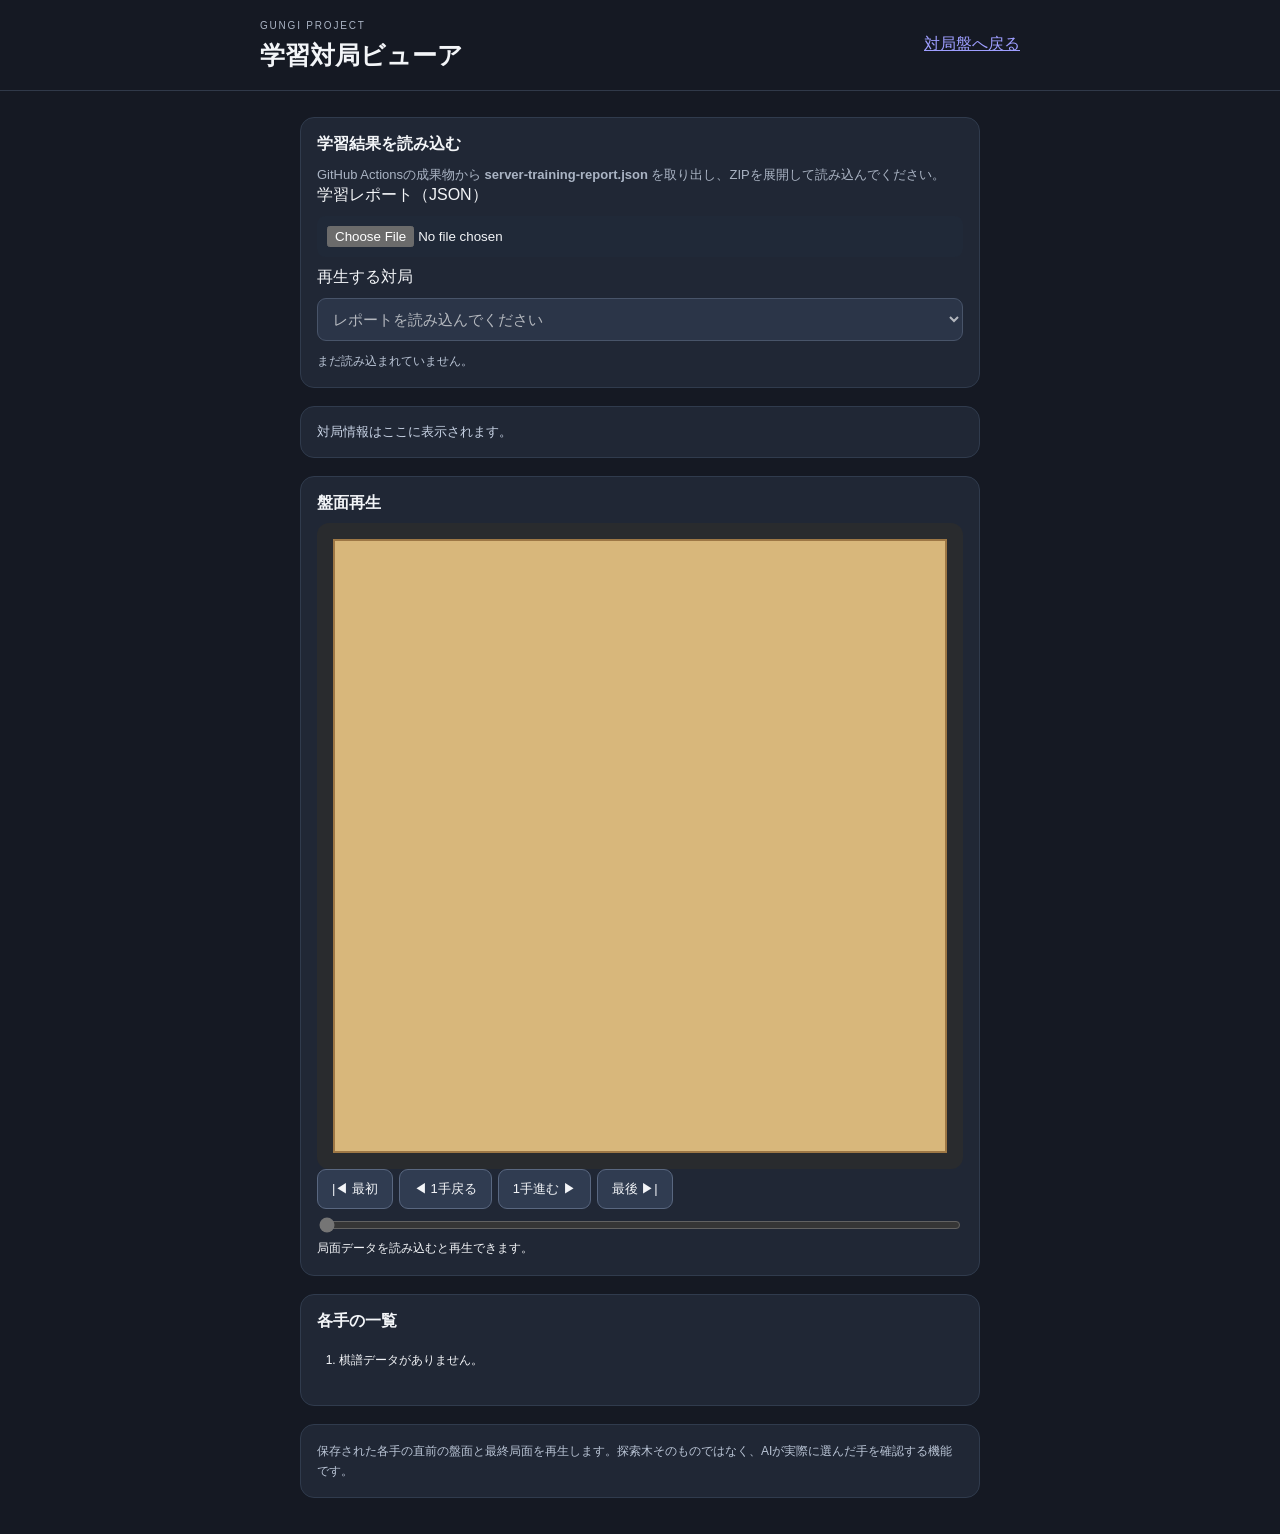
==== training-replay.html @ b80d1679 "Add visual training game replay page" ====
<!doctype html><html lang="ja"><head><meta charset="utf-8"><meta name="viewport" content="width=device-width,initial-scale=1,viewport-fit=cover"><meta name="theme-color" content="#151923"><title>学習対局ビューア | 軍儀 AI</title><link rel="stylesheet" href="style-20261107ar.css?v=20261108lasttwo1"><style>
.viewer-tools{display:grid;gap:10px}.viewer-tools input[type=file]{max-width:100%;padding:10px;background:#202938;border-radius:8px}.viewer-meta{display:flex;flex-wrap:wrap;gap:8px 16px;font-size:13px}.viewer-meta span{color:#c7d2e4}.viewer-board-wrap{max-width:720px;margin:0 auto}.viewer-board{pointer-events:none}.viewer-controls{display:flex;flex-wrap:wrap;gap:6px;align-items:center}.viewer-controls button{margin:0!important}.viewer-controls input{width:100%;accent-color:#b9c7e2}.viewer-move{font-size:13px;line-height:1.7;white-space:pre-wrap;overflow-wrap:anywhere}.viewer-list{padding-left:22px;max-height:260px;overflow:auto}.viewer-list li{padding:4px 0;font-size:12px;cursor:pointer}.viewer-list li.active{color:#fff;font-weight:700;background:#394866;border-radius:5px;padding-left:5px}.viewer-note{font-size:12px;line-height:1.7;color:#b9c4d5}
</style></head><body><header class="topbar"><div><p class="eyebrow">GUNGI PROJECT</p><h1>学習対局ビューア</h1></div><a href="./index.html">対局盤へ戻る</a></header><main>
<section class="panel"><h2>学習結果を読み込む</h2><p>GitHub Actionsの成果物から <strong>server-training-report.json</strong> を取り出し、ZIPを展開して読み込んでください。</p><div class="viewer-tools"><label for="report-file">学習レポート（JSON）</label><input id="report-file" type="file" accept=".json,application/json"><label for="game-select">再生する対局</label><select id="game-select" disabled><option>レポートを読み込んでください</option></select><p id="load-status" role="status" class="viewer-note">まだ読み込まれていません。</p></div></section>
<section class="panel"><div class="viewer-meta" id="game-meta"><span>対局情報はここに表示されます。</span></div></section>
<section class="panel"><h2>盤面再生</h2><div class="board-wrap viewer-board-wrap"><div id="viewer-board" class="board-coordinates viewer-board" aria-label="再生盤面"></div></div><div class="viewer-controls"><button id="first" disabled>|◀ 最初</button><button id="prev" disabled>◀ 1手戻る</button><button id="next" disabled>1手進む ▶</button><button id="last" disabled>最後 ▶|</button><input id="range" type="range" min="0" max="0" value="0" step="1" disabled></div><p id="frame-status" class="replay-status">局面データを読み込むと再生できます。</p><p id="move-info" class="viewer-move"></p></section>
<section class="panel"><h2>各手の一覧</h2><ol id="move-list" class="viewer-list"><li>棋譜データがありません。</li></ol></section>
<section class="panel"><p class="viewer-note">保存された各手の直前の盤面と最終局面を再生します。探索木そのものではなく、AIが実際に選んだ手を確認する機能です。</p></section></main><script src="./training-replay.js?v=20261110view1"></script></body></html>
---- style-20261107ar.css ----
:root{color-scheme:dark;--bg:#151923;--panel:#202735;--text:#f3f5f8;--muted:#aab4c4;--wood:#d8b77b;--wood-dark:#9d7745;--accent:#9eafff}
*{box-sizing:border-box}body{margin:0;background:var(--bg);color:var(--text);font-family:-apple-system,BlinkMacSystemFont,"Hiragino Kaku Gothic ProN",sans-serif}
.topbar{display:flex;align-items:center;justify-content:space-between;padding:18px max(16px,calc((100vw - 760px)/2));border-bottom:1px solid #303949}.eyebrow{margin:0 0 4px;color:var(--muted);font-size:10px;letter-spacing:.18em}h1{margin:0;font-size:25px}.status{color:#d8c18f;font-size:12px;border:1px solid #756444;padding:6px 9px;border-radius:20px}
main{width:min(100% - 24px,680px);margin:18px auto 36px;display:grid;gap:14px}.panel{background:var(--panel);border:1px solid #303b4d;border-radius:14px;padding:16px}h2{margin:0 0 9px;font-size:16px}p{color:var(--muted);line-height:1.65;font-size:13px;margin:0}
.setup-controls{display:grid;grid-template-columns:1fr;gap:9px}.setup-controls label,.piece-heading{font-size:13px;color:var(--muted)}select{width:100%;padding:11px;border:1px solid #596780;border-radius:9px;background:#303c51;color:var(--text);font-size:15px}.piece-heading{display:flex;justify-content:space-between;gap:8px;align-items:center}.piece-heading strong{color:var(--text)}#inventory-count{color:var(--accent);font-size:12px}
.piece-picker{display:grid;grid-template-columns:repeat(3,minmax(0,1fr));gap:7px}.piece-choice{margin:0!important;min-width:0;padding:11px 3px!important;border:1px solid #596780!important;border-radius:8px!important;background:#303c51!important;color:var(--text)!important;font-size:13px!important}.piece-choice.active{border:2px solid var(--accent)!important;background:#394866!important;color:white!important}.piece-choice:disabled{opacity:.35;text-decoration:line-through}#message{padding:9px;background:#18202d;border-radius:8px}
.board-wrap{padding:10px;background:#292b2e;border-radius:12px}.board-coordinates{display:grid;grid-template-columns:repeat(9,minmax(0,1fr));width:100%;aspect-ratio:1;border:2px solid var(--wood-dark);background:var(--wood);gap:1px}.square{min-width:0;border:0;padding:0;position:relative;background:var(--wood);color:#332719;display:grid;place-items:center;font-size:clamp(9px,3vw,17px);cursor:pointer;touch-action:manipulation}.square.selected{outline:3px solid #667fff;outline-offset:-3px;background:#f0d59f}.square .coord{position:absolute;top:2px;left:3px;font-size:8px;opacity:.55}.stack-label{max-width:100%;overflow-wrap:anywhere;text-align:center;padding:7px 1px 1px}.square.first-side{background:#f0d59f}.square.second-side{background:#b8c7e0}
.control-heading{display:flex;justify-content:space-between;align-items:center;gap:12px}.control-heading h2{margin:0}#selected{color:var(--accent)}button:not(.square):not(.piece-choice){margin:8px 6px 0 0;border:1px solid #596780;background:#303c51;color:var(--text);border-radius:9px;padding:10px 14px;font-size:13px}
.inventory-summary{display:grid;gap:12px}.inventory-side strong{font-size:13px}.inventory-side p{margin-top:4px;font-size:12px;line-height:1.8}.roadmap{margin:8px 0 0;padding-left:22px;color:var(--muted);line-height:2;font-size:13px}.roadmap .active{color:#d8c18f}.roadmap .done{color:#8fc7a0}footer{text-align:center;color:#778397;font-size:11px;padding:12px 0 26px}@media(min-width:600px){main{margin-top:26px;gap:18px}.board-wrap{padding:16px}.piece-picker{grid-template-columns:repeat(4,minmax(0,1fr))}}
.square.legal-target{background:#9bd39f!important;outline:3px solid #327b48;outline-offset:-3px}.square.legal-target::after{content:'●';font-size:clamp(12px,4vw,22px);color:#286b3b;opacity:.85}

.mode-toggle{display:block!important;width:100%;padding:16px!important;margin:0!important;border:2px solid #9eafff!important;border-radius:12px!important;background:#394866!important;color:#fff!important;font-size:16px!important;font-weight:700!important;min-height:54px}

.mode-toggle[hidden]{display:none!important}

/* Individual piece faces reveal each layer's side, including covered pieces. */
.stack-label{display:flex;flex-direction:column;align-items:center;justify-content:center;gap:2px;width:100%;padding:10px 1px 1px;z-index:1}
.stack-piece{display:block;max-width:100%;min-width:72%;padding:1px 3px;border-radius:4px;font-size:clamp(8px,2.5vw,14px);line-height:1.25;font-weight:700;text-align:center;white-space:nowrap;overflow:hidden;text-overflow:clip}
.stack-piece.piece-white{background:#fff;color:#20242b;border:1px solid #b9c1cc;box-shadow:0 1px 2px #0003}
.stack-piece.piece-black{background:#20242b;color:#fff;border:1px solid #0d1118;box-shadow:0 1px 2px #0005}
.square.first-side,.square.second-side{background:var(--wood)}
.square.selected{background:var(--wood)!important}

/* Gungi koma: round, raised discs; lower layers remain visible as colored rims. */
.square{overflow:visible;z-index:0}
.square:has(.stack-label){z-index:1}
.stack-label{position:absolute;inset:0;display:block;width:100%;height:100%;padding:0;pointer-events:none;overflow:visible}
.stack-piece{position:absolute;left:50%;top:50%;display:grid;place-items:center;width:74%;aspect-ratio:1;border-radius:50%;padding:0;min-width:0;max-width:none;line-height:1;font-size:clamp(10px,3.1vw,19px);font-weight:800;white-space:nowrap;overflow:visible;text-overflow:clip;box-sizing:border-box}
.stack-piece.piece-white{background:radial-gradient(circle at 35% 28%,#fff 0%,#fff 62%,#e4e7ec 100%);color:#111;border:5px solid #c9cbd0;box-shadow:0 4px 7px #0005,inset 0 1px 2px #fff}
.stack-piece.piece-black{background:radial-gradient(circle at 35% 28%,#252525 0%,#050505 70%);color:#fff;border:5px solid #55565a;box-shadow:0 4px 7px #0007,inset 0 1px 2px #777}
.stack-piece:not(:last-child){text-shadow:none}
.square.selected{z-index:3}
.square.legal-target{z-index:2}
@media(min-width:600px){.stack-piece{font-size:clamp(12px,2vw,20px)}}

/* Final token geometry: every layer is a true circle; only the top layer has a glyph. */
.square .stack-label{position:absolute;inset:0;width:100%;height:100%;padding:0;margin:0;display:block;overflow:visible;pointer-events:none}
.square .stack-piece{position:absolute;left:50%;top:calc(50% + var(--layer-offset, 0%));transform:translate(-50%,-50%);display:flex;align-items:center;justify-content:center;width:76%;height:76%;min-width:0;max-width:none;aspect-ratio:1/1;box-sizing:border-box;border-radius:50%;padding:0;line-height:1;white-space:nowrap;overflow:hidden;text-overflow:clip}
.square .stack-piece.piece-white{background:radial-gradient(circle at 35% 28%,#fff 0%,#fff 65%,#e5e7eb 100%);color:#111;border:5px solid #c8cbd1;box-shadow:0 4px 7px #0005,inset 0 1px 2px #fff}
.square .stack-piece.piece-black{background:radial-gradient(circle at 35% 28%,#252525 0%,#050505 72%);color:#fff;border:5px solid #55565a;box-shadow:0 4px 7px #0007,inset 0 1px 2px #777}
.square .stack-piece:not(:last-child){font-size:0!important}
.square .stack-piece:last-child{font-size:clamp(11px,3.2vw,20px);font-weight:800}

/* Keep the 9x9 board geometry fixed regardless of piece labels or stacks. */
.board-coordinates{
  display:grid;
  grid-template-columns:repeat(9,minmax(0,1fr));
  grid-template-rows:repeat(9,minmax(0,1fr));
  grid-auto-rows:minmax(0,1fr);
  aspect-ratio:1 / 1;
  width:100%;
  height:auto;
  min-width:0;
  min-height:0;
  box-sizing:border-box;
}
.square{
  width:100%;
  height:100%;
  min-width:0;
  min-height:0;
  box-sizing:border-box;
  overflow:visible;
}
.square .stack-label{
  position:absolute;
  inset:0;
  width:100%;
  height:100%;
  min-width:0;
  min-height:0;
}
.square .stack-piece{
  width:76%;
  height:76%;
  border-width:2px!important;
  box-sizing:border-box;
}

/* Explicitly center layer one and stack higher layers upward. */
.square .stack-piece{position:absolute!important;left:50%!important;transform:translate(-50%,-50%)!important;width:76%!important;height:76%!important;border-width:2px!important;border-radius:50%!important;box-sizing:border-box!important;}

/* Compact, overlapping stack: layer 1 centered; layers 2 and 3 rise gently. */
.square .stack-piece{transform:translate(-50%,-50%)!important;border-radius:50%!important;}

/* Stack spacing is controlled by the renderer; preserve circular styling. */


/* Board checker pattern: even row+column is pale, odd is warm brown. */
.square.parity-light,
.square.first-side.parity-light,
.square.second-side.parity-light {
  background: #ead8b5;
}
 .square.parity-brown,
.square.first-side.parity-brown,
.square.second-side.parity-brown {
  background: #c9a66e;
}
.square.selected {
  background: #f0d59f!important;
}


/* Temporary check alert shown over the board, facing the checked player. */
.board-wrap{position:relative}
#check-overlay{
  position:absolute;
  left:50%;
  top:50%;
  z-index:20;
  transform:translate(-50%,-50%);
  pointer-events:none;
  color:#fff;
  background:rgba(18,22,30,.88);
  border:2px solid #d8c18f;
  border-radius:14px;
  padding:14px 24px;
  font-size:clamp(30px,9vw,54px);
  line-height:1.2;
  font-weight:900;
  letter-spacing:.12em;
  text-shadow:0 2px 5px #000;
  box-shadow:0 5px 18px #0008;
}
#check-overlay[hidden]{display:none}

/* Fade the check alert out during its final half-second. */
#check-overlay{opacity:1;transition:opacity .5s ease;}
#check-overlay.is-fading{opacity:0;}


/* Finished game state */
#status{white-space:nowrap}


/* Move history */
.history-heading{display:flex;align-items:center;justify-content:space-between;gap:12px}
.history-heading h2{margin:0}
#history-count{font-size:12px;color:var(--accent)}
.move-history{list-style:none;margin:12px 0 0;padding:0;display:grid;gap:7px;max-height:360px;overflow-y:auto}
.history-entry{display:grid;gap:3px;padding:10px 11px;border:1px solid #3a4659;border-radius:9px;background:#18202d}
.history-entry strong{font-size:12px;color:#d8c18f}
.history-entry span{font-size:13px;line-height:1.5;color:var(--text);overflow-wrap:anywhere}
.history-place strong{color:#9eafff}
.history-deploy strong{color:#8fc7a0}
.history-empty{padding:12px;color:var(--muted);font-size:13px;line-height:1.6;background:#18202d;border-radius:9px}

/* Learning-data transfer controls */
.transfer-tools{display:grid;gap:9px;margin-top:18px;padding-top:14px;border-top:1px solid var(--border,#3a4659)}
.transfer-tools h3{margin:0;font-size:16px}
.transfer-tools p{margin:0;font-size:13px;line-height:1.6;color:var(--muted)}
#training-transfer-data{width:100%;box-sizing:border-box;resize:vertical;border:1px solid #596579;border-radius:9px;background:#111722;color:#edf1f7;padding:10px;font:12px/1.5 ui-monospace,monospace}
.transfer-tools button{min-height:42px;border:1px solid #596579;border-radius:9px;background:#252f40;color:#f4f5f8;padding:9px 12px;font:inherit}
.transfer-tools button:active{opacity:.75}

.saved-games{display:grid;gap:9px;margin-top:12px;padding-top:12px;border-top:1px solid #3a4659}.saved-games h3{margin:0;font-size:15px}.saved-games p{font-size:12px;line-height:1.6}#tournament-game-detail{white-space:pre-line;overflow-wrap:anywhere}.tournament-board-wrap{padding:7px;margin-top:2px}.tournament-board{pointer-events:none}.tournament-board .square{cursor:default}

.replay-controls{display:flex;flex-wrap:wrap;align-items:center;gap:5px;margin-top:10px}.replay-controls button{margin:0!important;padding:8px 10px!important;min-height:36px}.replay-controls input[type=range]{width:100%;margin:5px 0;accent-color:#b9c7e2}.replay-status{margin:4px 0 0;font-size:12px;line-height:1.6;color:var(--text)}.saved-game-history{display:grid;gap:9px;margin-top:18px;padding-top:14px;border-top:1px solid #3a4659}.saved-game-history>p{font-size:12px;line-height:1.6;margin:0}.saved-game-history .history-entry{cursor:pointer}.saved-game-history .history-entry:active{opacity:.7}

.saved-game-history{margin-top:1.25rem;padding-top:1rem;border-top:1px solid var(--border,#596273)}
.saved-game-history .history-heading h3{margin:0}
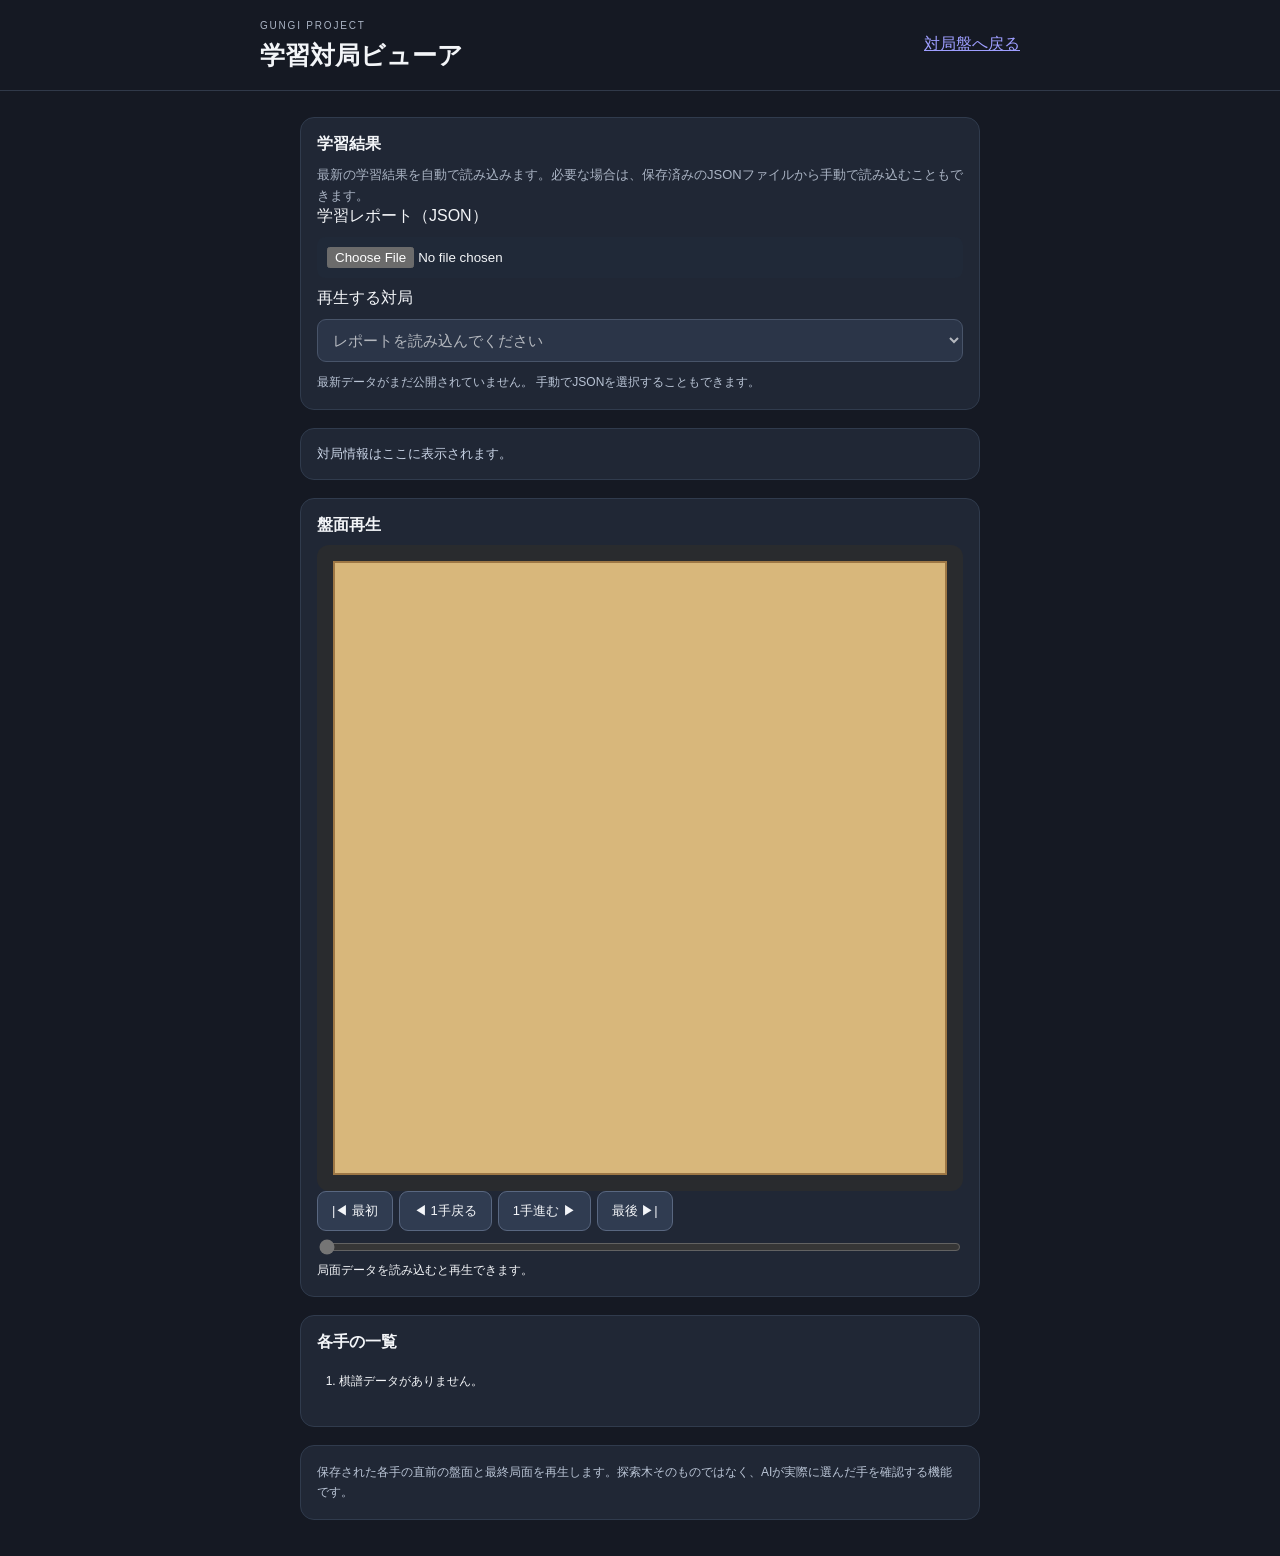
==== commit 3ca76310: "Explain automatic replay loading" ====
--- a/training-replay.html
+++ b/training-replay.html
@@ -1,8 +1,8 @@
 <!doctype html><html lang="ja"><head><meta charset="utf-8"><meta name="viewport" content="width=device-width,initial-scale=1,viewport-fit=cover"><meta name="theme-color" content="#151923"><title>学習対局ビューア | 軍儀 AI</title><link rel="stylesheet" href="style-20261107ar.css?v=20261108lasttwo1"><style>
 .viewer-tools{display:grid;gap:10px}.viewer-tools input[type=file]{max-width:100%;padding:10px;background:#202938;border-radius:8px}.viewer-meta{display:flex;flex-wrap:wrap;gap:8px 16px;font-size:13px}.viewer-meta span{color:#c7d2e4}.viewer-board-wrap{max-width:720px;margin:0 auto}.viewer-board{pointer-events:none}.viewer-controls{display:flex;flex-wrap:wrap;gap:6px;align-items:center}.viewer-controls button{margin:0!important}.viewer-controls input{width:100%;accent-color:#b9c7e2}.viewer-move{font-size:13px;line-height:1.7;white-space:pre-wrap;overflow-wrap:anywhere}.viewer-list{padding-left:22px;max-height:260px;overflow:auto}.viewer-list li{padding:4px 0;font-size:12px;cursor:pointer}.viewer-list li.active{color:#fff;font-weight:700;background:#394866;border-radius:5px;padding-left:5px}.viewer-note{font-size:12px;line-height:1.7;color:#b9c4d5}
 </style></head><body><header class="topbar"><div><p class="eyebrow">GUNGI PROJECT</p><h1>学習対局ビューア</h1></div><a href="./index.html">対局盤へ戻る</a></header><main>
-<section class="panel"><h2>学習結果を読み込む</h2><p>GitHub Actionsの成果物から <strong>server-training-report.json</strong> を取り出し、ZIPを展開して読み込んでください。</p><div class="viewer-tools"><label for="report-file">学習レポート（JSON）</label><input id="report-file" type="file" accept=".json,application/json"><label for="game-select">再生する対局</label><select id="game-select" disabled><option>レポートを読み込んでください</option></select><p id="load-status" role="status" class="viewer-note">まだ読み込まれていません。</p></div></section>
+<section class="panel"><h2>学習結果</h2><p>最新の学習結果を自動で読み込みます。必要な場合は、保存済みのJSONファイルから手動で読み込むこともできます。</p><div class="viewer-tools"><label for="report-file">学習レポート（JSON）</label><input id="report-file" type="file" accept=".json,application/json"><label for="game-select">再生する対局</label><select id="game-select" disabled><option>レポートを読み込んでください</option></select><p id="load-status" role="status" class="viewer-note">最新の学習結果を確認しています。</p></div></section>
 <section class="panel"><div class="viewer-meta" id="game-meta"><span>対局情報はここに表示されます。</span></div></section>
 <section class="panel"><h2>盤面再生</h2><div class="board-wrap viewer-board-wrap"><div id="viewer-board" class="board-coordinates viewer-board" aria-label="再生盤面"></div></div><div class="viewer-controls"><button id="first" disabled>|◀ 最初</button><button id="prev" disabled>◀ 1手戻る</button><button id="next" disabled>1手進む ▶</button><button id="last" disabled>最後 ▶|</button><input id="range" type="range" min="0" max="0" value="0" step="1" disabled></div><p id="frame-status" class="replay-status">局面データを読み込むと再生できます。</p><p id="move-info" class="viewer-move"></p></section>
 <section class="panel"><h2>各手の一覧</h2><ol id="move-list" class="viewer-list"><li>棋譜データがありません。</li></ol></section>
-<section class="panel"><p class="viewer-note">保存された各手の直前の盤面と最終局面を再生します。探索木そのものではなく、AIが実際に選んだ手を確認する機能です。</p></section></main><script src="./training-replay.js?v=20261110view1"></script></body></html>+<section class="panel"><p class="viewer-note">保存された各手の直前の盤面と最終局面を再生します。探索木そのものではなく、AIが実際に選んだ手を確認する機能です。</p></section></main><script src="./training-replay.js?v=20261111autolast1"></script></body></html>
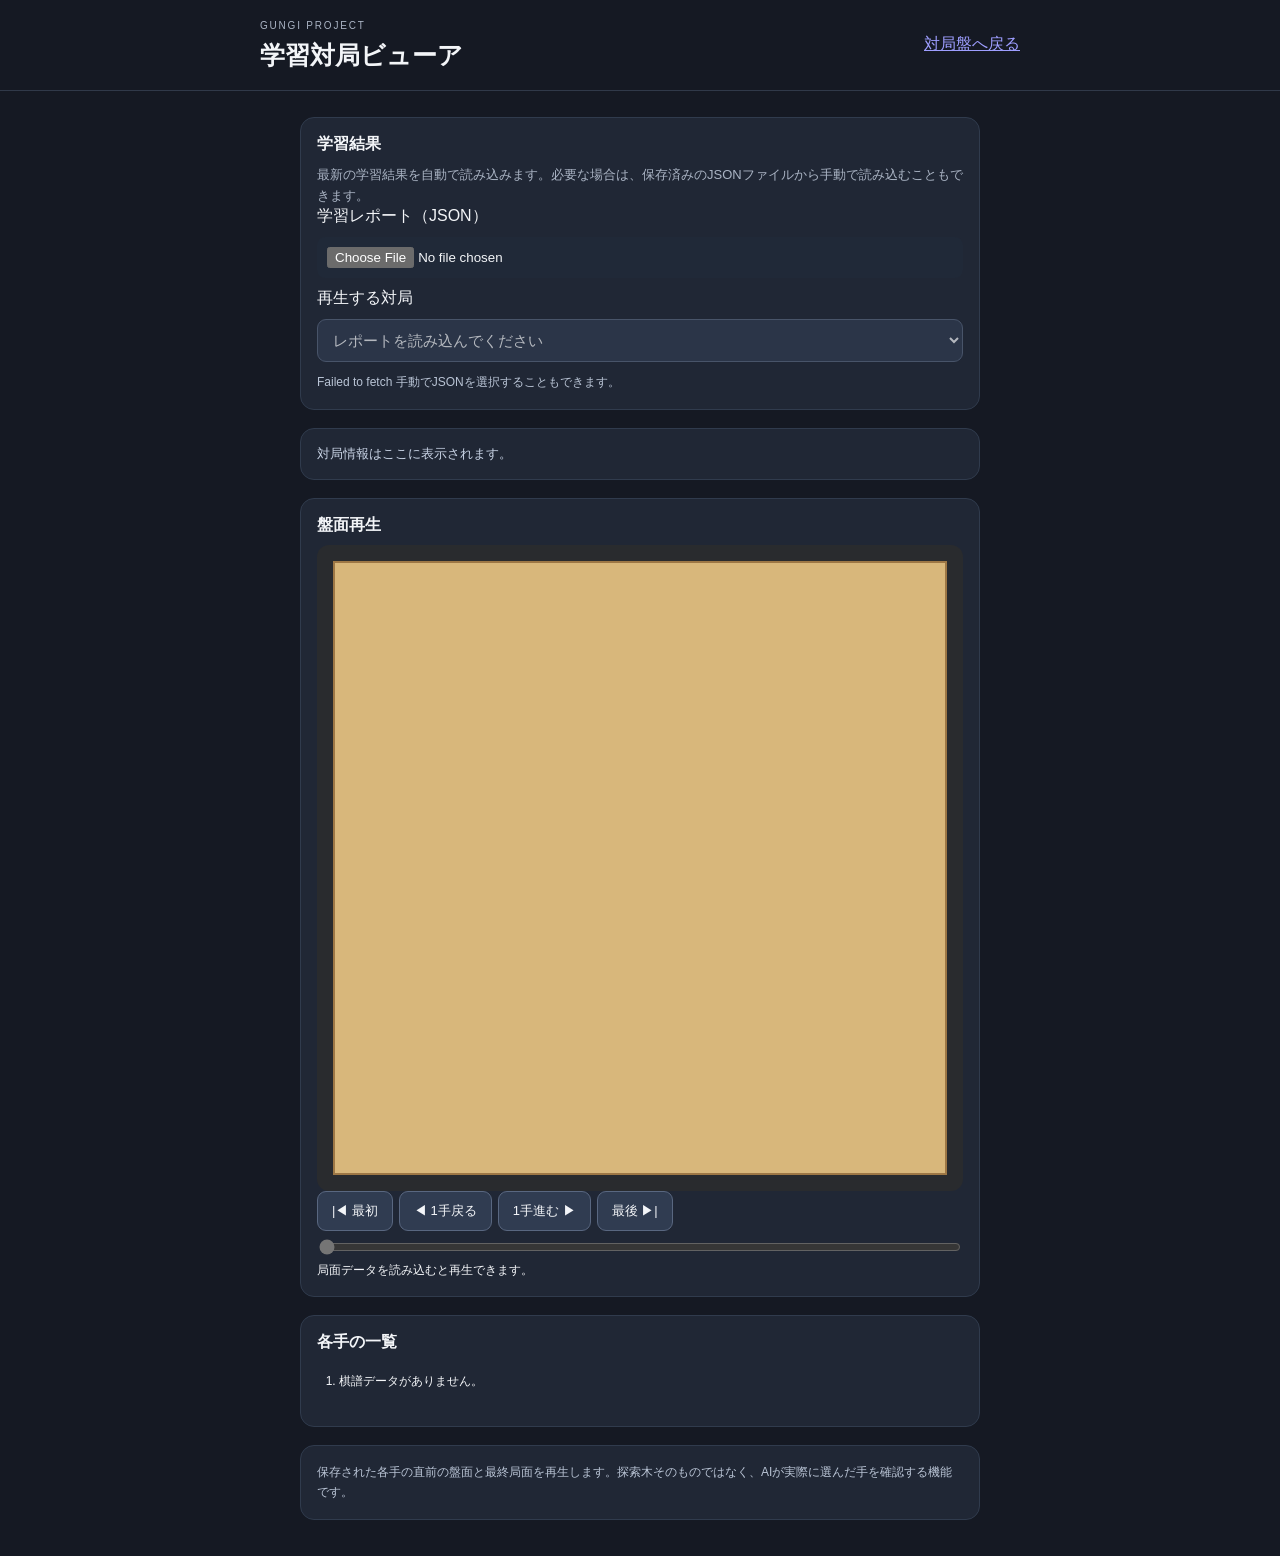
==== commit be6f9fc0: "Refresh replay viewer cache for latest data endpoint" ====
--- a/training-replay.html
+++ b/training-replay.html
@@ -5,4 +5,4 @@
 <section class="panel"><div class="viewer-meta" id="game-meta"><span>対局情報はここに表示されます。</span></div></section>
 <section class="panel"><h2>盤面再生</h2><div class="board-wrap viewer-board-wrap"><div id="viewer-board" class="board-coordinates viewer-board" aria-label="再生盤面"></div></div><div class="viewer-controls"><button id="first" disabled>|◀ 最初</button><button id="prev" disabled>◀ 1手戻る</button><button id="next" disabled>1手進む ▶</button><button id="last" disabled>最後 ▶|</button><input id="range" type="range" min="0" max="0" value="0" step="1" disabled></div><p id="frame-status" class="replay-status">局面データを読み込むと再生できます。</p><p id="move-info" class="viewer-move"></p></section>
 <section class="panel"><h2>各手の一覧</h2><ol id="move-list" class="viewer-list"><li>棋譜データがありません。</li></ol></section>
-<section class="panel"><p class="viewer-note">保存された各手の直前の盤面と最終局面を再生します。探索木そのものではなく、AIが実際に選んだ手を確認する機能です。</p></section></main><script src="./training-replay.js?v=20261111autolast1"></script></body></html>+<section class="panel"><p class="viewer-note">保存された各手の直前の盤面と最終局面を再生します。探索木そのものではなく、AIが実際に選んだ手を確認する機能です。</p></section></main><script src="./training-replay.js?v=20261111autolast2"></script></body></html>
